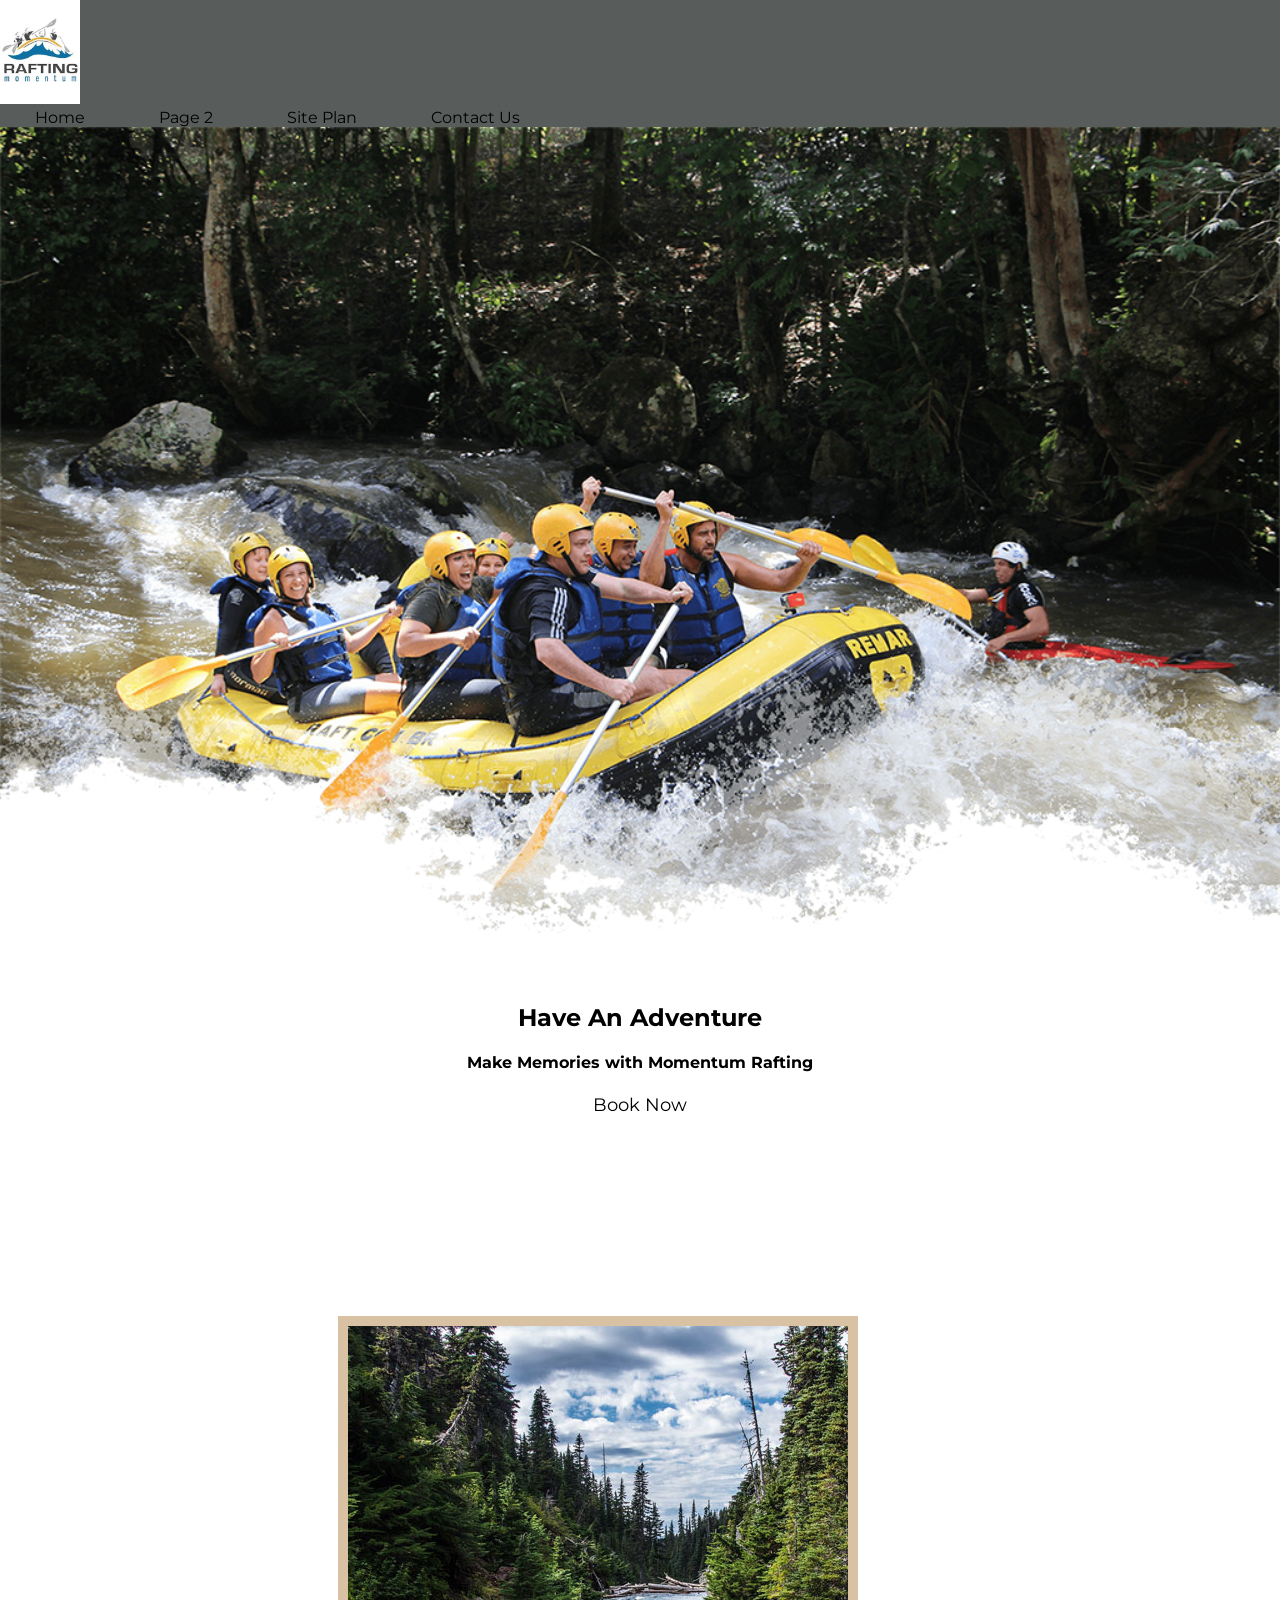
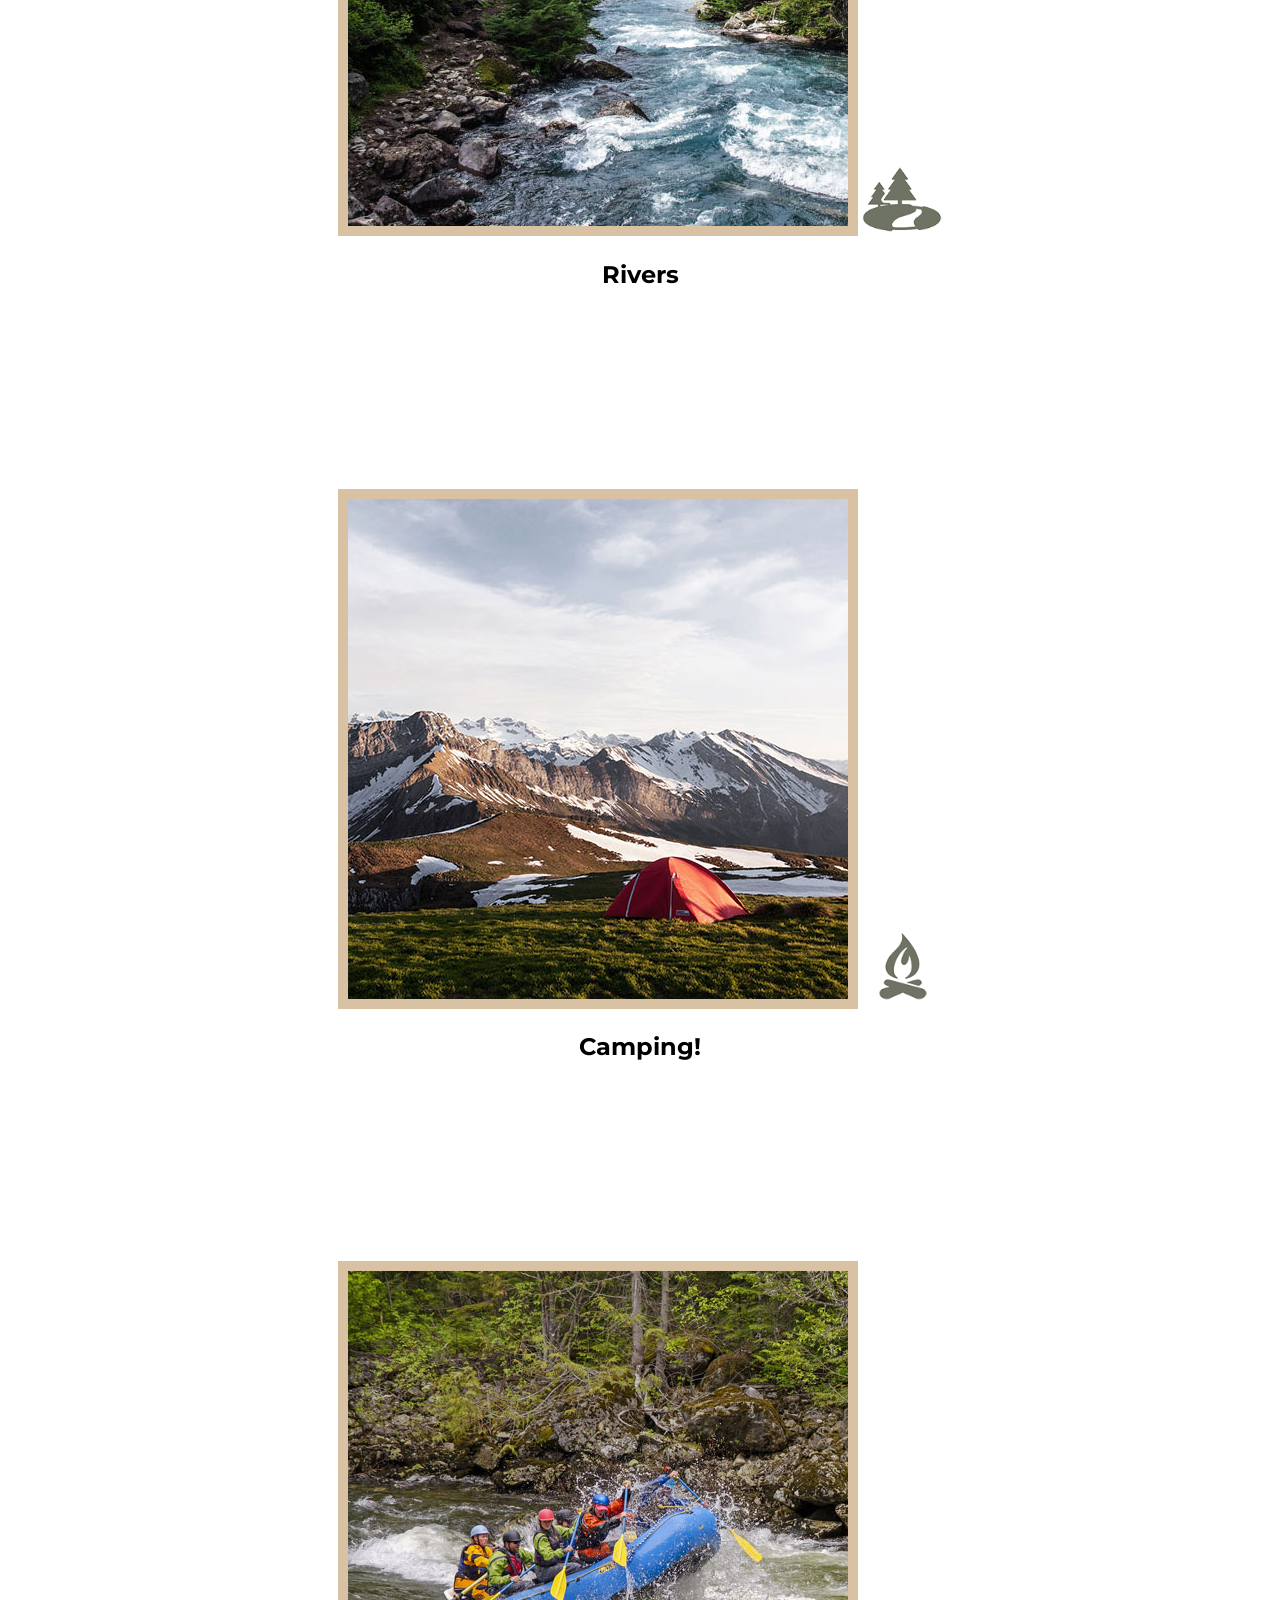
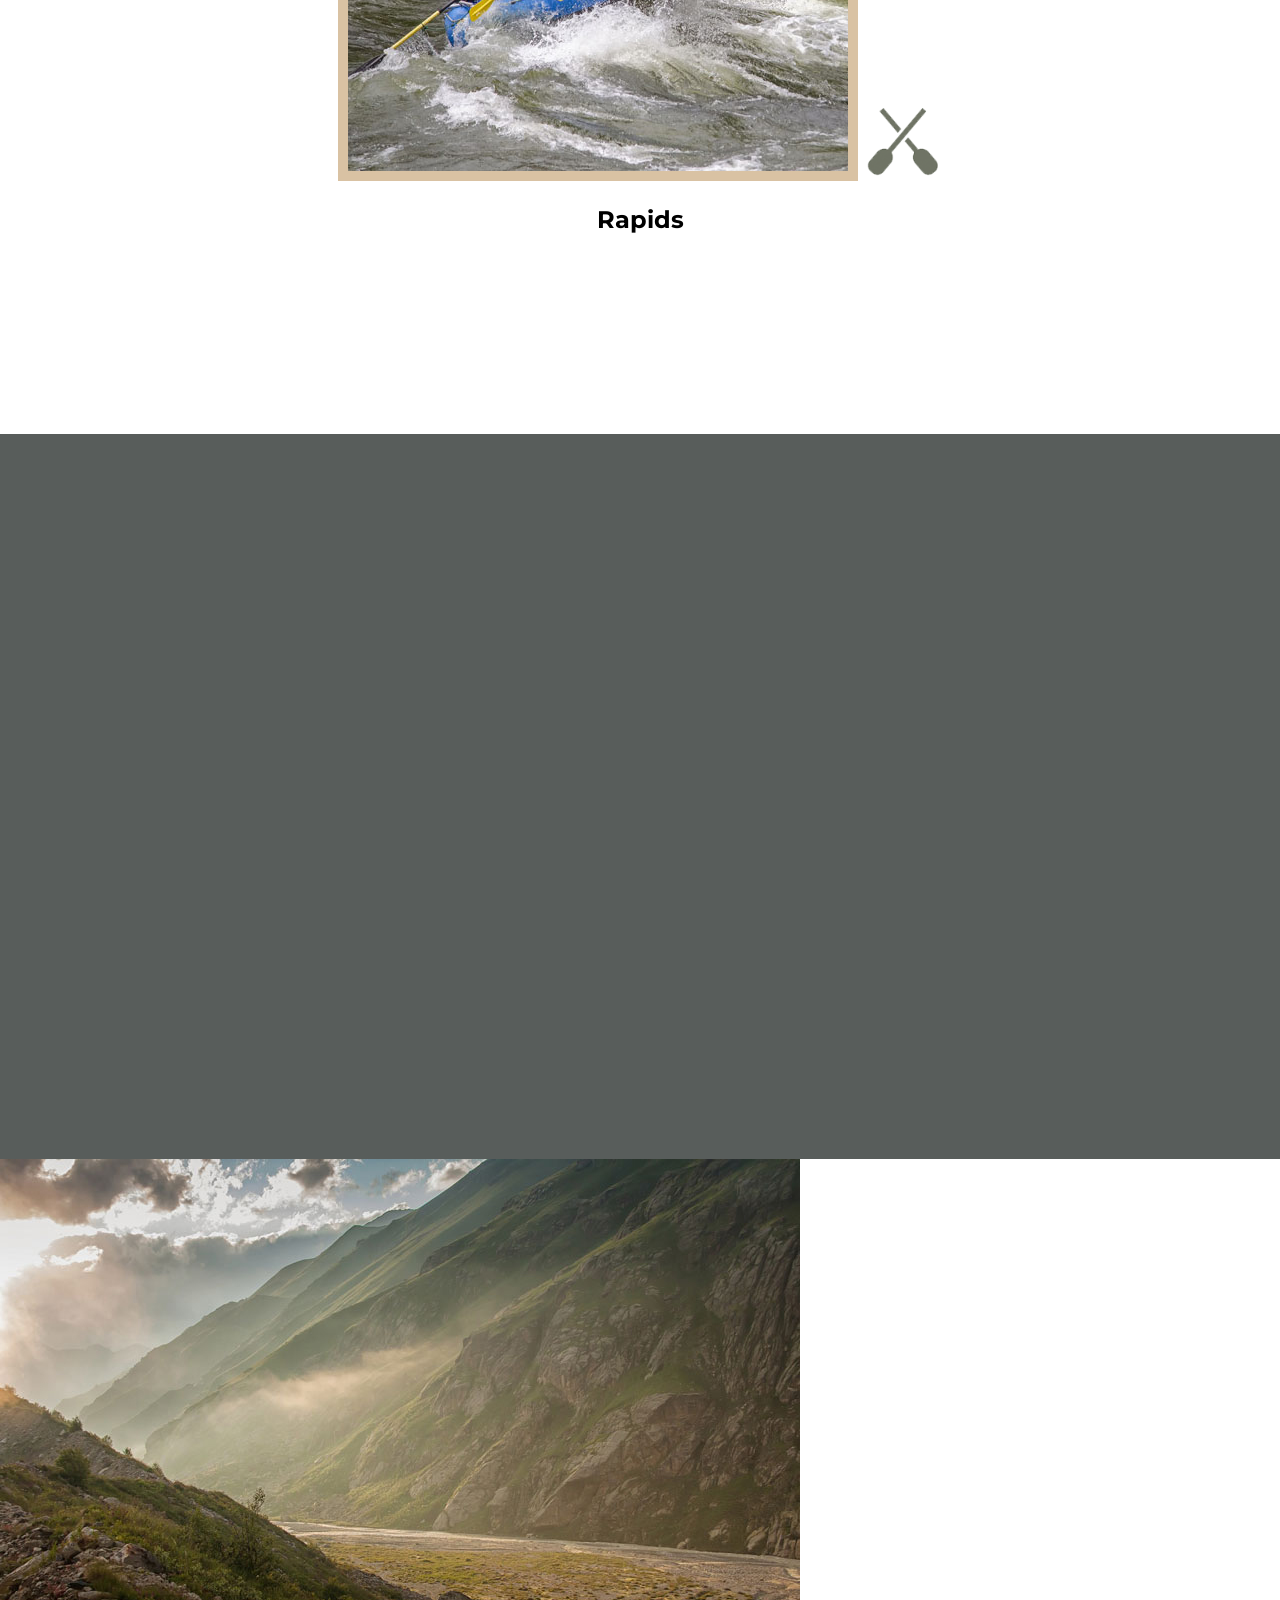
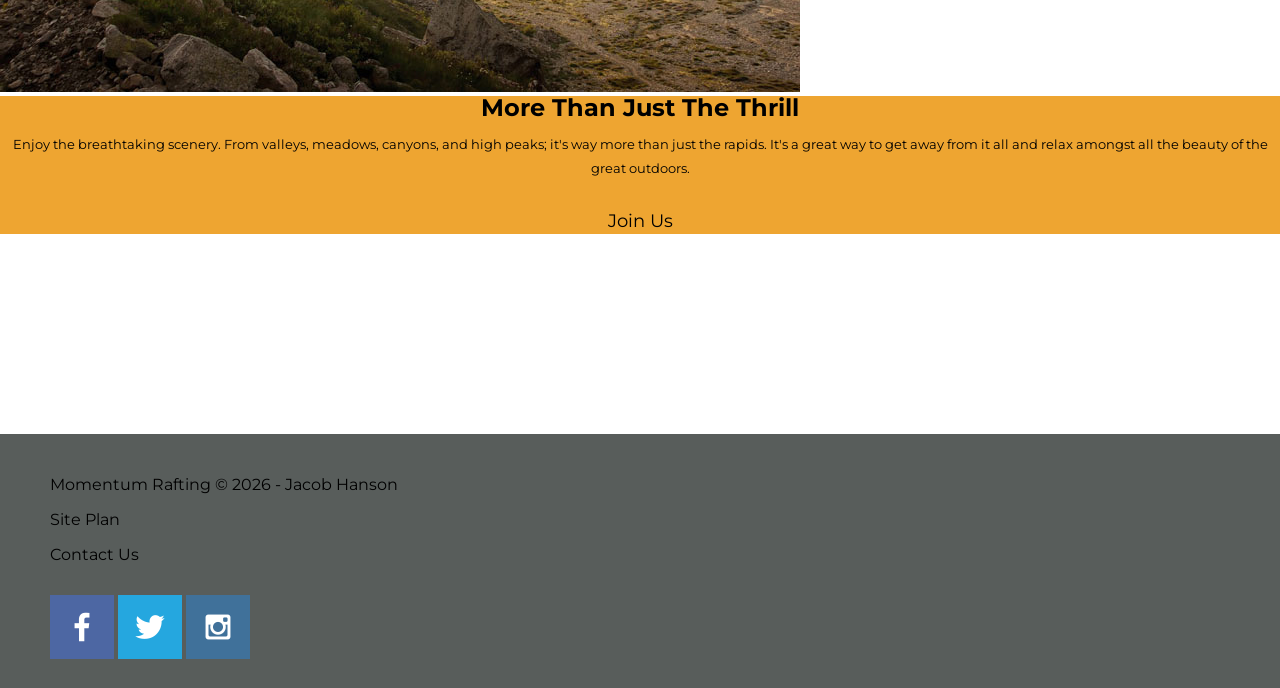
==== wwr/index.html @ e69a60ff "I added a !" ====
<!DOCTYPE html>
<html lang="en">
<head>
    <meta charset="UTF-8">
    <meta name="viewport" content="width=device-width, initial-scale=1.0">
    <title>"Momentum Rafting Co."</title>
    <link rel="stylesheet" href="styles/style.css">
</head>
<body>
 <div id="content"></div>
    <header>
        <a id="logo_link" href="index.html">
            <img class="logo" src="images1/logo.jpg" alt="Momentum Rafting logo">
        </a>
        <nav>
            <a href="index.html">Home</a>
            <a href="#">Page 2</a>
            <a href="site-plan-rafting.html">Site Plan</a>
            <a href="contactus.html">Contact Us</a>
        </nav>
    </header>
 <div id="hero">
       <div id="hero-box">
         <img id="hero-img" src="images1/hero.png" alt="People enjoying white water rafting">
    </div>
    <section id="hero-msg">
    <h1 class="home title">Have An Adventure</h1>
    <h4>Make Memories with Momentum Rafting</h4>
    <div class="button-box">
        <a class="book" href="contactus.html">Book Now</a>
    </div>
    </section> 
 </div>            
<main class="home-grid">
<section class="rivers-card">
        <img class="card-img" src="images1/rivers.jpg" alt="river in forest">
        <img class="icon" src="images1/river_icon.png" alt="river icon">
        <h2>Rivers</h2>
    </section>
    <section class="camping-card">
        <img class="card-img" src="images1/camping.jpg" alt="tent in mountains">
        <img class="icon" src="images1/fire_icon.png" alt="fire icon">
        <h2>Camping!</h2>
    </section>
    <section class="rapids-card">
        <img class="card-img" src="images1/rapids.jpg" alt="rafting boat">
        <img class="icon" src="images1/oars.png" alt="oars icon">
        <h2>Rapids</h2>
    </section>
    <div id="background"></div>
<img class="mountains" src="images1/mountains.jpg" alt="Misty mountains">
    <section class="msg">
        <h2>More Than Just The Thrill</h2>
        <p>Enjoy the breathtaking scenery. From valleys, meadows, canyons, and high peaks; it's way more than just the rapids. It's a great way to get away from it all and relax amongst all the beauty of the great outdoors. </p>
        <a class='join' href="rivers.html">Join Us</a>
    </section>
</main>
<footer>
    <p>Momentum Rafting &copy; 2026 - Jacob Hanson</p>
    <p><a href="site-plan-rafting.html">Site Plan</a></p>
    <p><a href="contactus.html">Contact Us</a></p>
     <div class="social">
        <a href="https://facebook.com" target="_blank">
            <img src="images1/facebook.png" alt="fb icon">
        </a>
        <a href="https://twitter.com" target="_blank">
            <img src="images1/twitter.png" alt="twitter icon">
        </a>
        <a href="https://instagram.com" target="_blank">
            <img src="images1/instagram.png" alt="instagram icon">
        </a>
     </div>
    </footer>
 </div>
</body>
</html>
---- wwr/styles/style.css ----
@import url('https://fonts.googleapis.com/css2?family=Montserrat:ital,wght@0,100..900;1,100..900&family=Rock+Salt&display=swap');
#content{
    max-width: 1600px;
    margin: 0 auto;
}
nav a{
text-align: center;
color: black;
text-decoration: none;
padding: 35px;
}
#hero-msg h1, #hero-msg h4{
text-align: center;
}
.button-box{
text-align: center;
}
main section{
text-align: center;
}
#background {
    height: 725px;
}
body{
    background-color: #ffffff;
    font-family: "Montserrat";
    margin: 0;
    padding: 0;
}
header{
    background-color:#585d5b ;
}
nav a:hover{
background-color: #eea531;
color: black;
}
.book, .join{
    color: black;
    text-decoration: none;
    font-size: 18px;
    padding: 15px 30px;
    margin-top: 50px;
    border-radius: 5px;
}
.book:hover, .join:hover{
    background-color: #eea531;
    color: black;
}
#background{
    background-color: #585d5b;
}
.msg{
    background-color: #eea531;
    line-height: 1.5em
}
.msg h2{
color: black;
margin: 0;
}
.msg p{
color: black;
font-size: .8em;
 padding-bottom: 15px;
}
footer{
    background-color: #585d5b;
    color: black;
    padding: 25px 50px;
    margin-top: 200px;
}
footer a{
color: black;
text-decoration: none;
}
footer a:hover{
    background-color: #eea531;
color: black;
}
.home-title{
color: black;
font-size: 2em;
font-family: "Rock Salt";
margin-top: 10px;
}
h4{
color: black;
}
.icon {
    width: 80px;
    padding-top: 10px;
}
.logo {
    width: 80px;
}
#hero-img{
    width: 100%;
}
#logo_link{
    padding-top: 5px;
}
footer .social img{
    padding-top: 15px;
}
.rivers-card{
    margin: 200px 0;
}
.camping-card{
    margin: 200px 0;
}
.rapids-card{
    margin: 200px 0;
}
.card-img{
    border: 10px solid #d9c2a3;
}
main section img {
    box-sizing: border-box;
}
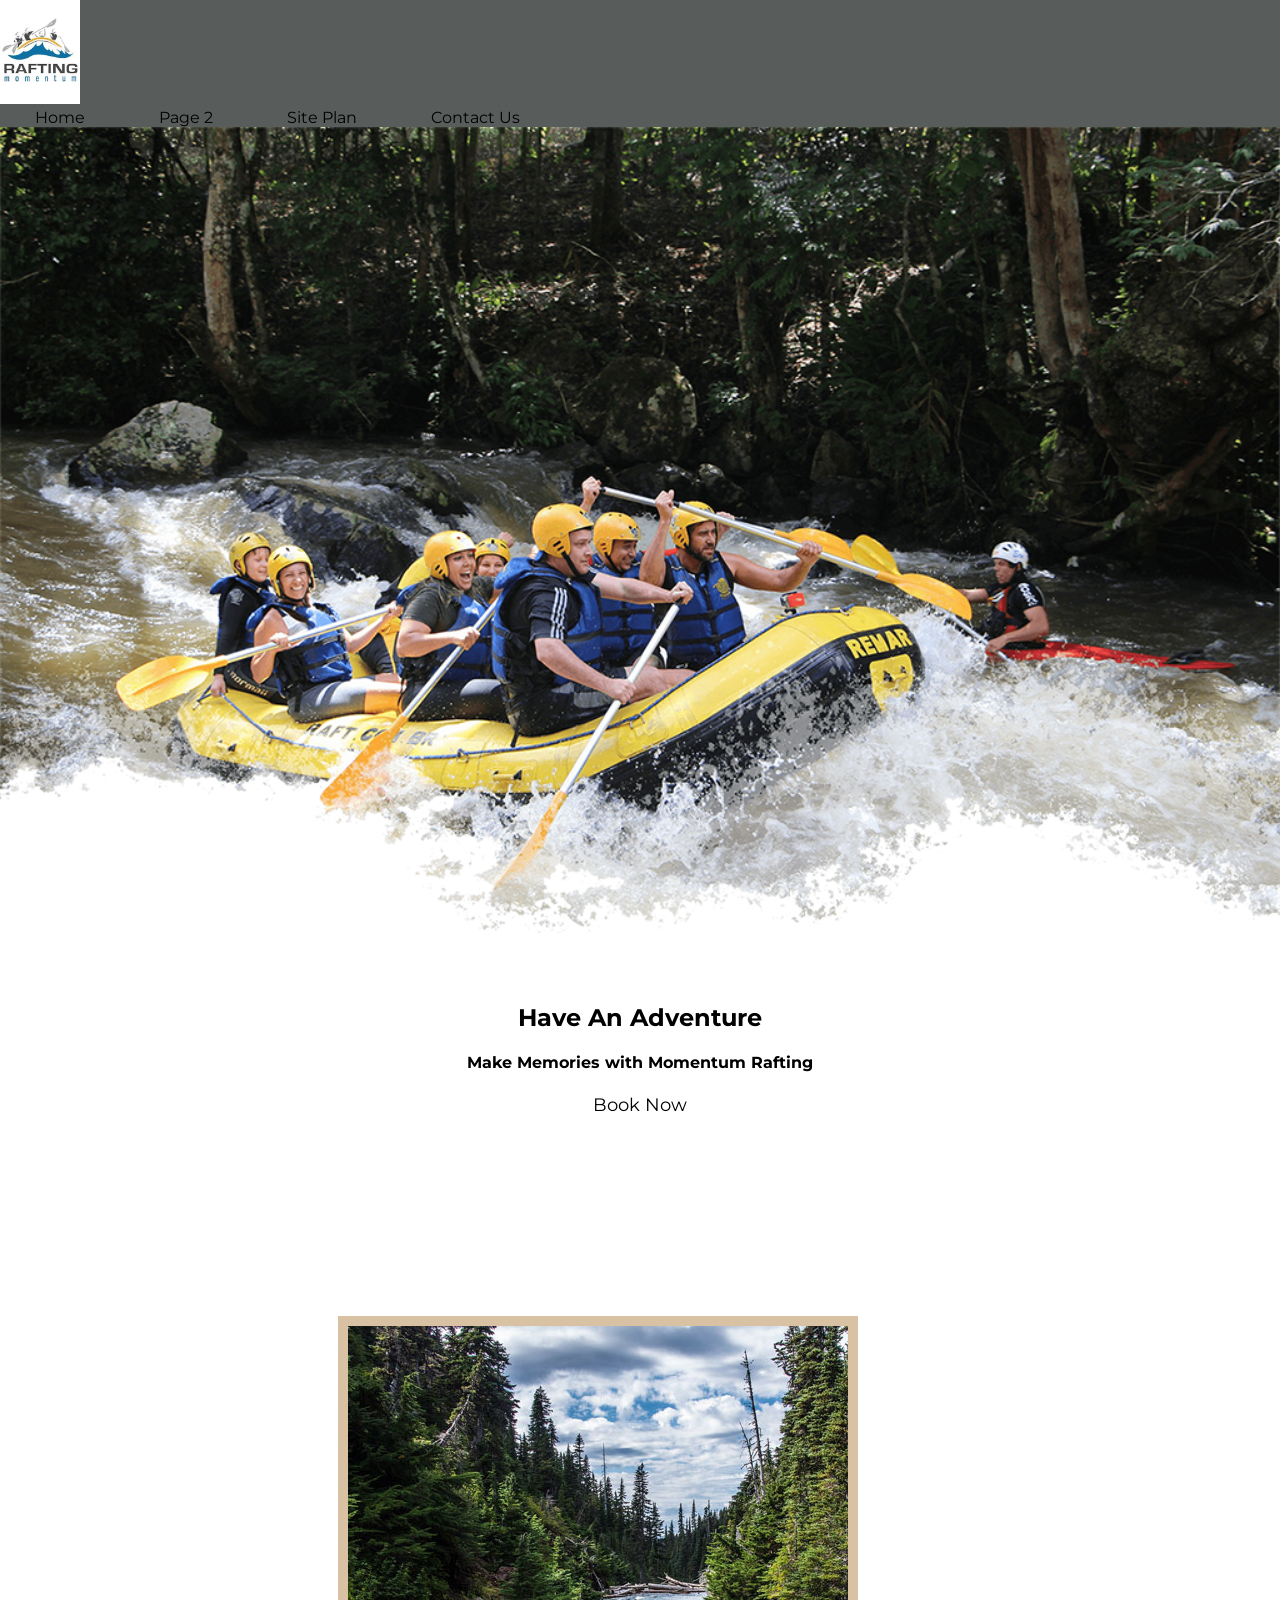
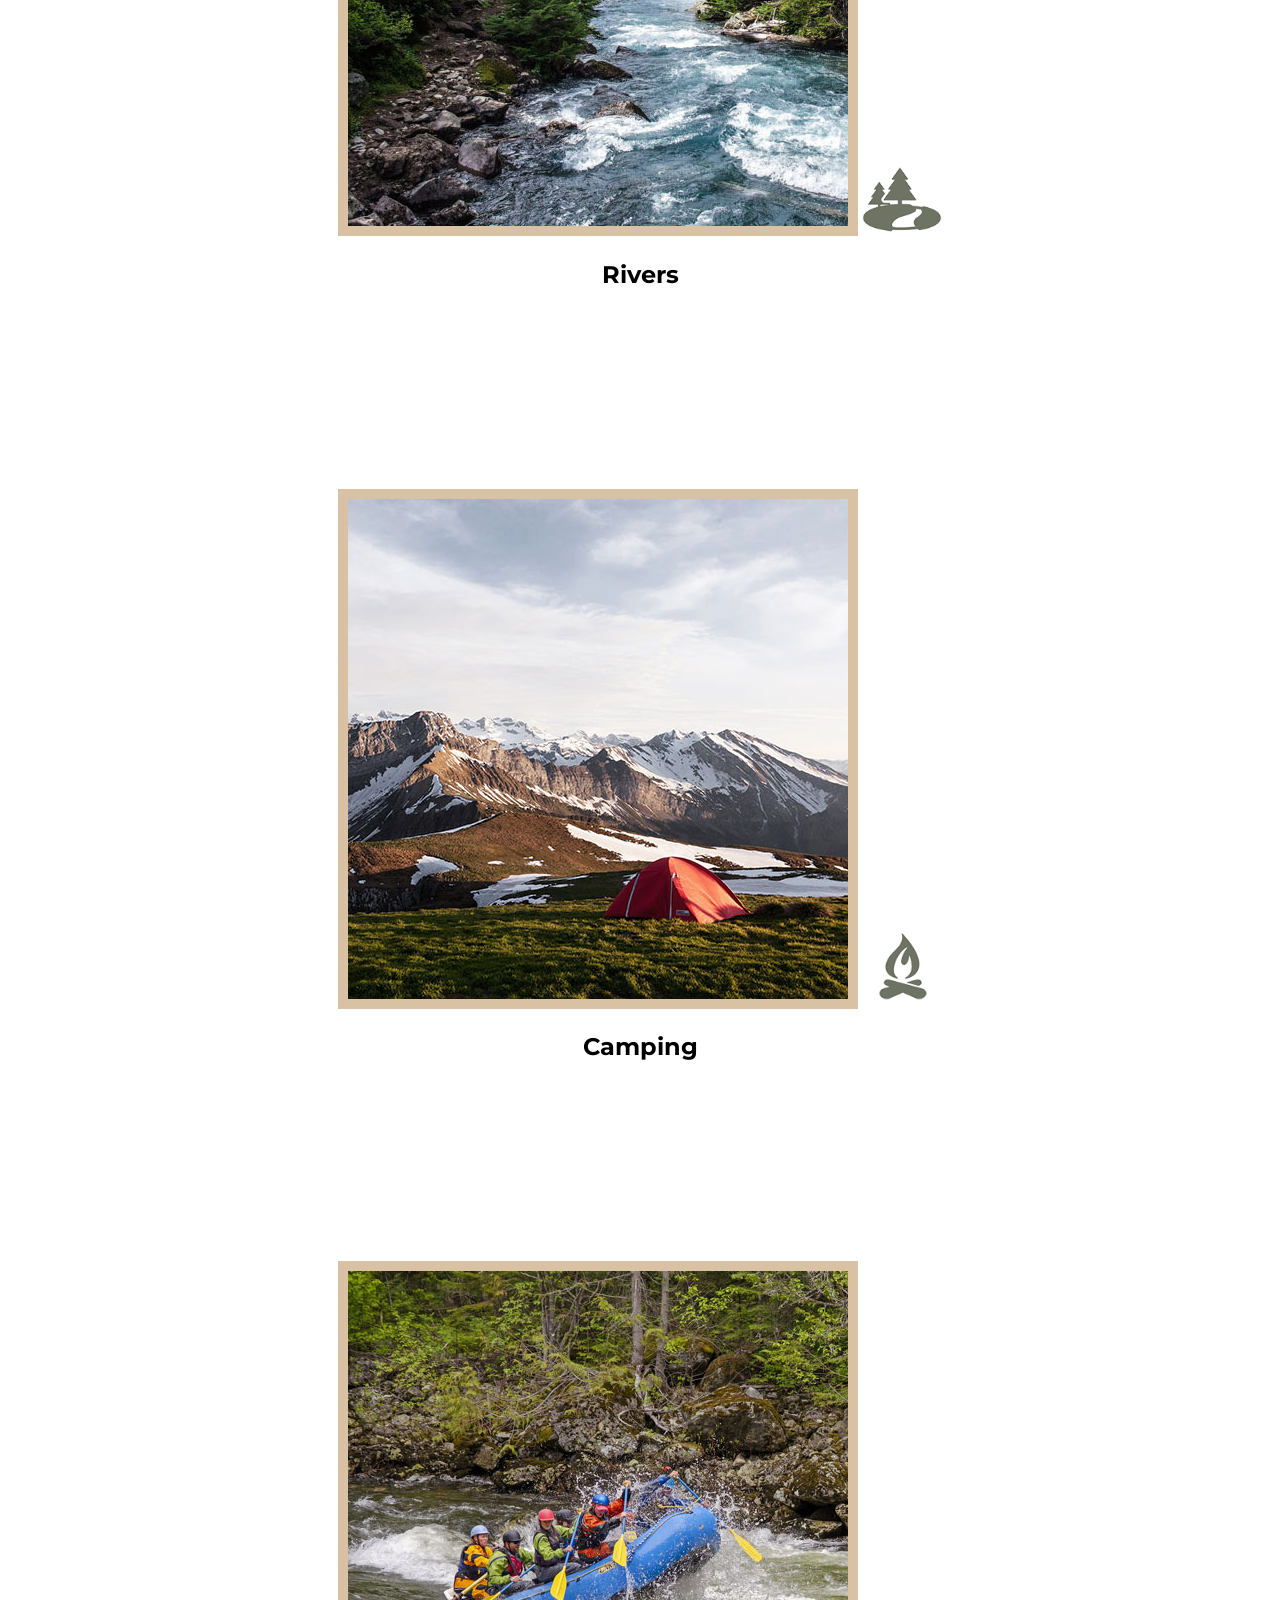
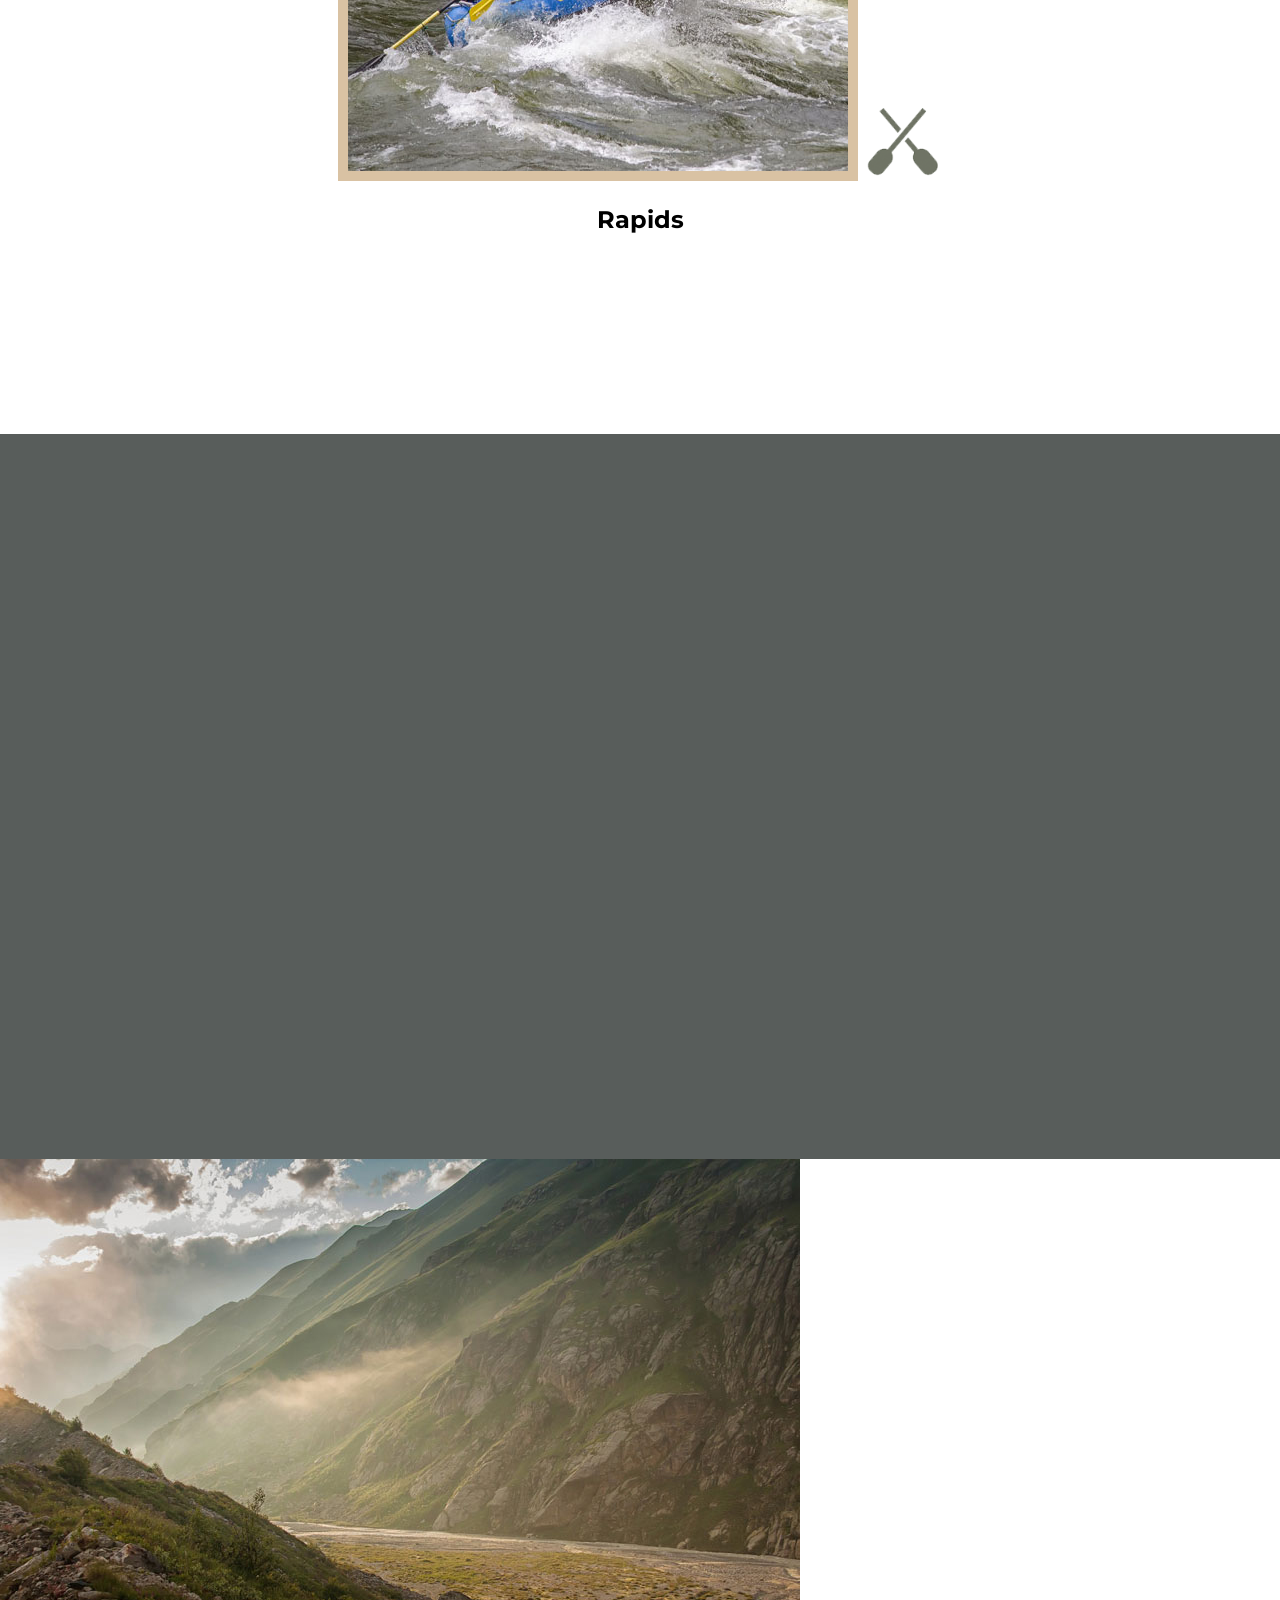
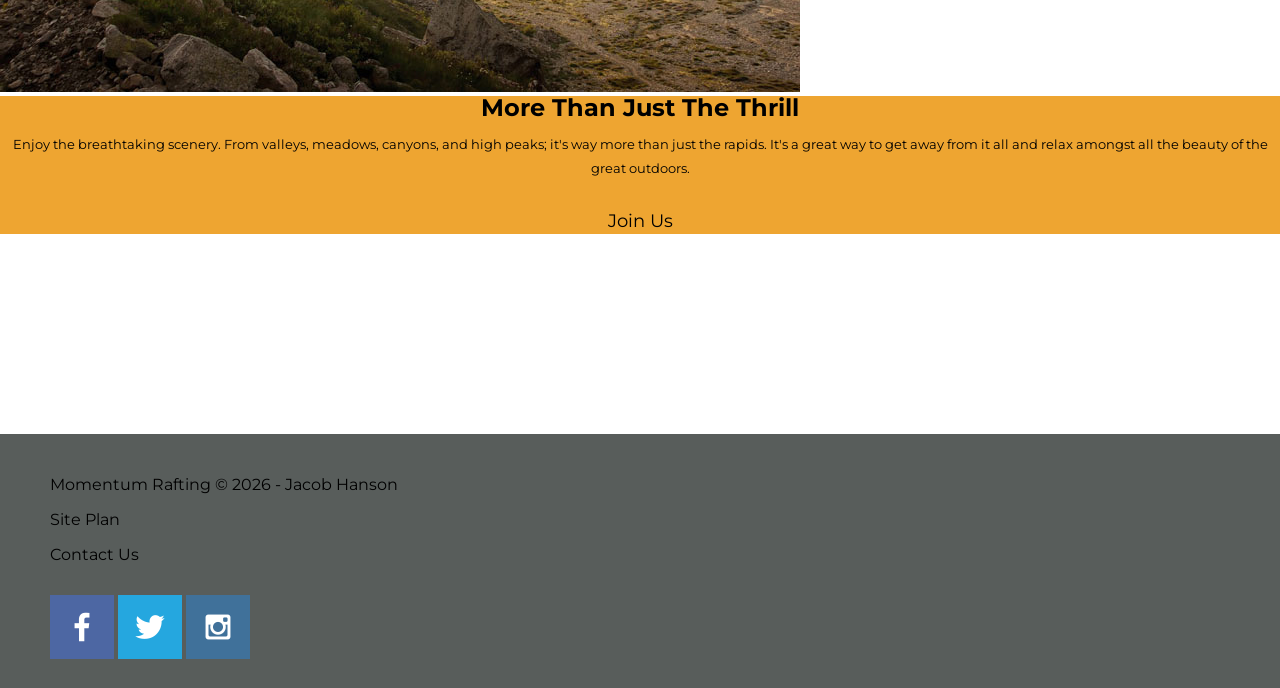
==== commit c1298237: "deleted the !" ====
--- a/wwr/index.html
+++ b/wwr/index.html
@@ -40,7 +40,7 @@
     <section class="camping-card">
         <img class="card-img" src="images1/camping.jpg" alt="tent in mountains">
         <img class="icon" src="images1/fire_icon.png" alt="fire icon">
-        <h2>Camping!</h2>
+        <h2>Camping</h2>
     </section>
     <section class="rapids-card">
         <img class="card-img" src="images1/rapids.jpg" alt="rafting boat">
